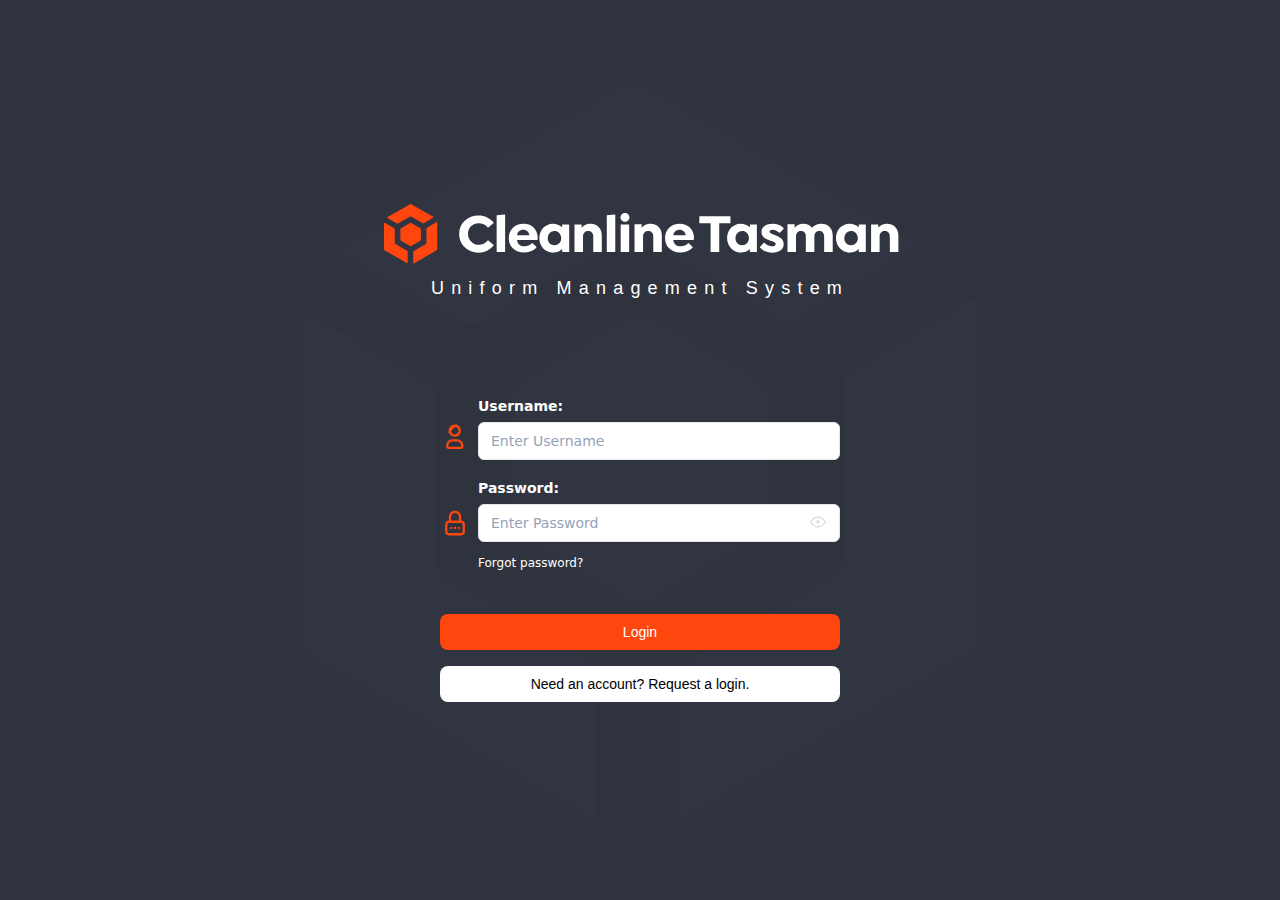
==== index.html @ 6255e621 "Deploy to GitHub Pages" ====
<!doctype html>
<html lang="en">
<head>
  <meta charset="utf-8">
  <title>CleantineTasmanWeb</title>
  <base href="/">
  <meta name="viewport" content="width=device-width, initial-scale=1">
  <link rel="icon" type="image/x-icon" href="favicon.ico">
<link rel="stylesheet" href="styles.css"></head>
<body>
  <app-root></app-root>
<link rel="modulepreload" href="chunk-7CCPOGZI.js"><link rel="modulepreload" href="chunk-U3KWXGMK.js"><link rel="modulepreload" href="chunk-HBVHDKGB.js"><link rel="modulepreload" href="chunk-ECP2NGGU.js"><script src="polyfills.js" type="module"></script><script src="main.js" type="module"></script></body>
</html>
---- styles.css ----
/* src/styles.scss */
*,
::before,
::after {
  --tw-border-spacing-x: 0;
  --tw-border-spacing-y: 0;
  --tw-translate-x: 0;
  --tw-translate-y: 0;
  --tw-rotate: 0;
  --tw-skew-x: 0;
  --tw-skew-y: 0;
  --tw-scale-x: 1;
  --tw-scale-y: 1;
  --tw-pan-x: ;
  --tw-pan-y: ;
  --tw-pinch-zoom: ;
  --tw-scroll-snap-strictness: proximity;
  --tw-gradient-from-position: ;
  --tw-gradient-via-position: ;
  --tw-gradient-to-position: ;
  --tw-ordinal: ;
  --tw-slashed-zero: ;
  --tw-numeric-figure: ;
  --tw-numeric-spacing: ;
  --tw-numeric-fraction: ;
  --tw-ring-inset: ;
  --tw-ring-offset-width: 0px;
  --tw-ring-offset-color: #fff;
  --tw-ring-color: rgb(59 130 246 / 0.5);
  --tw-ring-offset-shadow: 0 0 #0000;
  --tw-ring-shadow: 0 0 #0000;
  --tw-shadow: 0 0 #0000;
  --tw-shadow-colored: 0 0 #0000;
  --tw-blur: ;
  --tw-brightness: ;
  --tw-contrast: ;
  --tw-grayscale: ;
  --tw-hue-rotate: ;
  --tw-invert: ;
  --tw-saturate: ;
  --tw-sepia: ;
  --tw-drop-shadow: ;
  --tw-backdrop-blur: ;
  --tw-backdrop-brightness: ;
  --tw-backdrop-contrast: ;
  --tw-backdrop-grayscale: ;
  --tw-backdrop-hue-rotate: ;
  --tw-backdrop-invert: ;
  --tw-backdrop-opacity: ;
  --tw-backdrop-saturate: ;
  --tw-backdrop-sepia: ;
  --tw-contain-size: ;
  --tw-contain-layout: ;
  --tw-contain-paint: ;
  --tw-contain-style: ;
}
::backdrop {
  --tw-border-spacing-x: 0;
  --tw-border-spacing-y: 0;
  --tw-translate-x: 0;
  --tw-translate-y: 0;
  --tw-rotate: 0;
  --tw-skew-x: 0;
  --tw-skew-y: 0;
  --tw-scale-x: 1;
  --tw-scale-y: 1;
  --tw-pan-x: ;
  --tw-pan-y: ;
  --tw-pinch-zoom: ;
  --tw-scroll-snap-strictness: proximity;
  --tw-gradient-from-position: ;
  --tw-gradient-via-position: ;
  --tw-gradient-to-position: ;
  --tw-ordinal: ;
  --tw-slashed-zero: ;
  --tw-numeric-figure: ;
  --tw-numeric-spacing: ;
  --tw-numeric-fraction: ;
  --tw-ring-inset: ;
  --tw-ring-offset-width: 0px;
  --tw-ring-offset-color: #fff;
  --tw-ring-color: rgb(59 130 246 / 0.5);
  --tw-ring-offset-shadow: 0 0 #0000;
  --tw-ring-shadow: 0 0 #0000;
  --tw-shadow: 0 0 #0000;
  --tw-shadow-colored: 0 0 #0000;
  --tw-blur: ;
  --tw-brightness: ;
  --tw-contrast: ;
  --tw-grayscale: ;
  --tw-hue-rotate: ;
  --tw-invert: ;
  --tw-saturate: ;
  --tw-sepia: ;
  --tw-drop-shadow: ;
  --tw-backdrop-blur: ;
  --tw-backdrop-brightness: ;
  --tw-backdrop-contrast: ;
  --tw-backdrop-grayscale: ;
  --tw-backdrop-hue-rotate: ;
  --tw-backdrop-invert: ;
  --tw-backdrop-opacity: ;
  --tw-backdrop-saturate: ;
  --tw-backdrop-sepia: ;
  --tw-contain-size: ;
  --tw-contain-layout: ;
  --tw-contain-paint: ;
  --tw-contain-style: ;
}
*,
::before,
::after {
  box-sizing: border-box;
  border-width: 0;
  border-style: solid;
  border-color: #e5e7eb;
}
::before,
::after {
  --tw-content: "";
}
html,
:host {
  line-height: 1.5;
  -webkit-text-size-adjust: 100%;
  -moz-tab-size: 4;
  tab-size: 4;
  font-family:
    ui-sans-serif,
    system-ui,
    sans-serif,
    "Apple Color Emoji",
    "Segoe UI Emoji",
    "Segoe UI Symbol",
    "Noto Color Emoji";
  font-feature-settings: normal;
  font-variation-settings: normal;
  -webkit-tap-highlight-color: transparent;
}
body {
  margin: 0;
  line-height: inherit;
}
hr {
  height: 0;
  color: inherit;
  border-top-width: 1px;
}
abbr:where([title]) {
  text-decoration: underline dotted;
}
h1,
h2,
h3,
h4,
h5,
h6 {
  font-size: inherit;
  font-weight: inherit;
}
a {
  color: inherit;
  text-decoration: inherit;
}
b,
strong {
  font-weight: bolder;
}
code,
kbd,
samp,
pre {
  font-family:
    ui-monospace,
    SFMono-Regular,
    Menlo,
    Monaco,
    Consolas,
    "Liberation Mono",
    "Courier New",
    monospace;
  font-feature-settings: normal;
  font-variation-settings: normal;
  font-size: 1em;
}
small {
  font-size: 80%;
}
sub,
sup {
  font-size: 75%;
  line-height: 0;
  position: relative;
  vertical-align: baseline;
}
sub {
  bottom: -0.25em;
}
sup {
  top: -0.5em;
}
table {
  text-indent: 0;
  border-color: inherit;
  border-collapse: collapse;
}
button,
input,
optgroup,
select,
textarea {
  font-family: inherit;
  font-feature-settings: inherit;
  font-variation-settings: inherit;
  font-size: 100%;
  font-weight: inherit;
  line-height: inherit;
  letter-spacing: inherit;
  color: inherit;
  margin: 0;
  padding: 0;
}
button,
select {
  text-transform: none;
}
button,
input:where([type=button]),
input:where([type=reset]),
input:where([type=submit]) {
  -webkit-appearance: button;
  background-color: transparent;
  background-image: none;
}
:-moz-focusring {
  outline: auto;
}
:-moz-ui-invalid {
  box-shadow: none;
}
progress {
  vertical-align: baseline;
}
::-webkit-inner-spin-button,
::-webkit-outer-spin-button {
  height: auto;
}
[type=search] {
  -webkit-appearance: textfield;
  outline-offset: -2px;
}
::-webkit-search-decoration {
  -webkit-appearance: none;
}
::-webkit-file-upload-button {
  -webkit-appearance: button;
  font: inherit;
}
summary {
  display: list-item;
}
blockquote,
dl,
dd,
h1,
h2,
h3,
h4,
h5,
h6,
hr,
figure,
p,
pre {
  margin: 0;
}
fieldset {
  margin: 0;
  padding: 0;
}
legend {
  padding: 0;
}
ol,
ul,
menu {
  list-style: none;
  margin: 0;
  padding: 0;
}
dialog {
  padding: 0;
}
textarea {
  resize: vertical;
}
input::placeholder,
textarea::placeholder {
  opacity: 1;
  color: #9ca3af;
}
button,
[role=button] {
  cursor: pointer;
}
:disabled {
  cursor: default;
}
img,
svg,
video,
canvas,
audio,
iframe,
embed,
object {
  display: block;
  vertical-align: middle;
}
img,
video {
  max-width: 100%;
  height: auto;
}
[hidden] {
  display: none;
}
.sr-only {
  position: absolute;
  width: 1px;
  height: 1px;
  padding: 0;
  margin: -1px;
  overflow: hidden;
  clip: rect(0, 0, 0, 0);
  white-space: nowrap;
  border-width: 0;
}
.pointer-events-none {
  pointer-events: none;
}
.static {
  position: static;
}
.fixed {
  position: fixed;
}
.absolute {
  position: absolute;
}
.relative {
  position: relative;
}
.inset-0 {
  inset: 0px;
}
.-right-7 {
  right: -1.75rem;
}
.bottom-0 {
  bottom: 0px;
}
.left-0 {
  left: 0px;
}
.right-0 {
  right: 0px;
}
.right-2\.5 {
  right: 0.625rem;
}
.top-2\.5 {
  top: 0.625rem;
}
.z-10 {
  z-index: 10;
}
.z-40 {
  z-index: 40;
}
.z-50 {
  z-index: 50;
}
.m-0 {
  margin: 0px;
}
.mx-10 {
  margin-left: 2.5rem;
  margin-right: 2.5rem;
}
.mx-auto {
  margin-left: auto;
  margin-right: auto;
}
.my-2 {
  margin-top: 0.5rem;
  margin-bottom: 0.5rem;
}
.my-5 {
  margin-top: 1.25rem;
  margin-bottom: 1.25rem;
}
.my-6 {
  margin-top: 1.5rem;
  margin-bottom: 1.5rem;
}
.-ml-5 {
  margin-left: -1.25rem;
}
.-mr-1 {
  margin-right: -0.25rem;
}
.-mr-5 {
  margin-right: -1.25rem;
}
.mb-0 {
  margin-bottom: 0px;
}
.mb-1 {
  margin-bottom: 0.25rem;
}
.mb-10 {
  margin-bottom: 2.5rem;
}
.mb-12 {
  margin-bottom: 3rem;
}
.mb-2 {
  margin-bottom: 0.5rem;
}
.mb-3 {
  margin-bottom: 0.75rem;
}
.mb-5 {
  margin-bottom: 1.25rem;
}
.mb-6 {
  margin-bottom: 1.5rem;
}
.me-2 {
  margin-inline-end: 0.5rem;
}
.ml-2 {
  margin-left: 0.5rem;
}
.ml-3 {
  margin-left: 0.75rem;
}
.ml-5 {
  margin-left: 1.25rem;
}
.mr-2 {
  margin-right: 0.5rem;
}
.mr-20 {
  margin-right: 5rem;
}
.mr-3 {
  margin-right: 0.75rem;
}
.mr-5 {
  margin-right: 1.25rem;
}
.mt-1 {
  margin-top: 0.25rem;
}
.mt-1\.5 {
  margin-top: 0.375rem;
}
.mt-10 {
  margin-top: 2.5rem;
}
.mt-12 {
  margin-top: 3rem;
}
.mt-14 {
  margin-top: 3.5rem;
}
.mt-2 {
  margin-top: 0.5rem;
}
.mt-20 {
  margin-top: 5rem;
}
.mt-24 {
  margin-top: 6rem;
}
.mt-3 {
  margin-top: 0.75rem;
}
.mt-4 {
  margin-top: 1rem;
}
.mt-40 {
  margin-top: 10rem;
}
.mt-5 {
  margin-top: 1.25rem;
}
.mt-8 {
  margin-top: 2rem;
}
.block {
  display: block;
}
.inline-block {
  display: inline-block;
}
.flex {
  display: flex;
}
.inline-flex {
  display: inline-flex;
}
.grid {
  display: grid;
}
.hidden {
  display: none;
}
.h-10 {
  height: 2.5rem;
}
.h-44 {
  height: 11rem;
}
.h-48 {
  height: 12rem;
}
.h-5 {
  height: 1.25rem;
}
.h-6 {
  height: 1.5rem;
}
.h-7 {
  height: 1.75rem;
}
.h-8 {
  height: 2rem;
}
.h-full {
  height: 100%;
}
.h-screen {
  height: 100vh;
}
.w-1\/2 {
  width: 50%;
}
.w-1\/3 {
  width: 33.333333%;
}
.w-10 {
  width: 2.5rem;
}
.w-16 {
  width: 4rem;
}
.w-28 {
  width: 7rem;
}
.w-36 {
  width: 9rem;
}
.w-40 {
  width: 10rem;
}
.w-48 {
  width: 12rem;
}
.w-5 {
  width: 1.25rem;
}
.w-52 {
  width: 13rem;
}
.w-6 {
  width: 1.5rem;
}
.w-60 {
  width: 15rem;
}
.w-64 {
  width: 16rem;
}
.w-7 {
  width: 1.75rem;
}
.w-\[450px\] {
  width: 450px;
}
.w-\[500px\] {
  width: 500px;
}
.w-auto {
  width: auto;
}
.w-full {
  width: 100%;
}
.flex-1 {
  flex: 1 1 0%;
}
.flex-auto {
  flex: 1 1 auto;
}
.flex-grow {
  flex-grow: 1;
}
@keyframes spin {
  to {
    transform: rotate(360deg);
  }
}
.animate-spin {
  animation: spin 1s linear infinite;
}
.cursor-default {
  cursor: default;
}
.cursor-pointer {
  cursor: pointer;
}
.resize {
  resize: both;
}
.columns-md {
  columns: 28rem;
}
.grid-cols-2 {
  grid-template-columns: repeat(2, minmax(0, 1fr));
}
.flex-col {
  flex-direction: column;
}
.items-center {
  align-items: center;
}
.justify-end {
  justify-content: flex-end;
}
.justify-center {
  justify-content: center;
}
.justify-between {
  justify-content: space-between;
}
.gap-4 {
  gap: 1rem;
}
.gap-x-1\.5 {
  column-gap: 0.375rem;
}
.overflow-auto {
  overflow: auto;
}
.overflow-hidden {
  overflow: hidden;
}
.overflow-y-auto {
  overflow-y: auto;
}
.overflow-x-hidden {
  overflow-x: hidden;
}
.rounded-full {
  border-radius: 9999px;
}
.rounded-lg {
  border-radius: 0.5rem;
}
.rounded-md {
  border-radius: 0.375rem;
}
.rounded-xl {
  border-radius: 0.75rem;
}
.rounded-b-lg {
  border-bottom-right-radius: 0.5rem;
  border-bottom-left-radius: 0.5rem;
}
.rounded-t-lg {
  border-top-left-radius: 0.5rem;
  border-top-right-radius: 0.5rem;
}
.border {
  border-width: 1px;
}
.border-0 {
  border-width: 0px;
}
.border-b {
  border-bottom-width: 1px;
}
.border-t {
  border-top-width: 1px;
}
.border-solid {
  border-style: solid;
}
.border-charcoal {
  --tw-border-opacity: 1;
  border-color: rgb(47 51 61 / var(--tw-border-opacity));
}
.border-gray-200 {
  --tw-border-opacity: 1;
  border-color: rgb(229 231 235 / var(--tw-border-opacity));
}
.border-gray-400 {
  --tw-border-opacity: 1;
  border-color: rgb(156 163 175 / var(--tw-border-opacity));
}
.border-red-500 {
  --tw-border-opacity: 1;
  border-color: rgb(239 68 68 / var(--tw-border-opacity));
}
.border-sky-500 {
  --tw-border-opacity: 1;
  border-color: rgb(14 165 233 / var(--tw-border-opacity));
}
.bg-black {
  --tw-bg-opacity: 1;
  background-color: rgb(0 0 0 / var(--tw-bg-opacity));
}
.bg-charcoal {
  --tw-bg-opacity: 1;
  background-color: rgb(47 51 61 / var(--tw-bg-opacity));
}
.bg-gray-200 {
  --tw-bg-opacity: 1;
  background-color: rgb(229 231 235 / var(--tw-bg-opacity));
}
.bg-green-300 {
  --tw-bg-opacity: 1;
  background-color: rgb(134 239 172 / var(--tw-bg-opacity));
}
.bg-steel-blue {
  --tw-bg-opacity: 1;
  background-color: rgb(73 81 107 / var(--tw-bg-opacity));
}
.bg-tangerine {
  --tw-bg-opacity: 1;
  background-color: rgb(255 70 15 / var(--tw-bg-opacity));
}
.bg-white {
  --tw-bg-opacity: 1;
  background-color: rgb(255 255 255 / var(--tw-bg-opacity));
}
.fill-slate-100 {
  fill: #f1f5f9;
}
.p-1 {
  padding: 0.25rem;
}
.p-10 {
  padding: 2.5rem;
}
.p-2 {
  padding: 0.5rem;
}
.p-3 {
  padding: 0.75rem;
}
.p-4 {
  padding: 1rem;
}
.p-5 {
  padding: 1.25rem;
}
.p-6 {
  padding: 1.5rem;
}
.px-10 {
  padding-left: 2.5rem;
  padding-right: 2.5rem;
}
.px-24 {
  padding-left: 6rem;
  padding-right: 6rem;
}
.px-3 {
  padding-left: 0.75rem;
  padding-right: 0.75rem;
}
.px-4 {
  padding-left: 1rem;
  padding-right: 1rem;
}
.px-5 {
  padding-left: 1.25rem;
  padding-right: 1.25rem;
}
.px-6 {
  padding-left: 1.5rem;
  padding-right: 1.5rem;
}
.py-1 {
  padding-top: 0.25rem;
  padding-bottom: 0.25rem;
}
.py-2 {
  padding-top: 0.5rem;
  padding-bottom: 0.5rem;
}
.py-2\.5 {
  padding-top: 0.625rem;
  padding-bottom: 0.625rem;
}
.py-3 {
  padding-top: 0.75rem;
  padding-bottom: 0.75rem;
}
.pb-6 {
  padding-bottom: 1.5rem;
}
.pl-10 {
  padding-left: 2.5rem;
}
.pl-3 {
  padding-left: 0.75rem;
}
.pl-7 {
  padding-left: 1.75rem;
}
.pr-1 {
  padding-right: 0.25rem;
}
.pr-10 {
  padding-right: 2.5rem;
}
.pr-5 {
  padding-right: 1.25rem;
}
.pt-0 {
  padding-top: 0px;
}
.pt-0\.5 {
  padding-top: 0.125rem;
}
.pt-1 {
  padding-top: 0.25rem;
}
.pt-10 {
  padding-top: 2.5rem;
}
.pt-12 {
  padding-top: 3rem;
}
.pt-2 {
  padding-top: 0.5rem;
}
.pt-5 {
  padding-top: 1.25rem;
}
.text-left {
  text-align: left;
}
.text-center {
  text-align: center;
}
.text-2xl {
  font-size: 1.5rem;
  line-height: 2rem;
}
.text-base {
  font-size: 1rem;
  line-height: 1.5rem;
}
.text-lg {
  font-size: 1.125rem;
  line-height: 1.75rem;
}
.text-sm {
  font-size: 0.875rem;
  line-height: 1.25rem;
}
.text-xl {
  font-size: 1.25rem;
  line-height: 1.75rem;
}
.text-xs {
  font-size: 0.75rem;
  line-height: 1rem;
}
.font-bold {
  font-weight: 700;
}
.font-light {
  font-weight: 300;
}
.font-medium {
  font-weight: 500;
}
.font-normal {
  font-weight: 400;
}
.font-semibold {
  font-weight: 600;
}
.text-black {
  --tw-text-opacity: 1;
  color: rgb(0 0 0 / var(--tw-text-opacity));
}
.text-charcoal {
  --tw-text-opacity: 1;
  color: rgb(47 51 61 / var(--tw-text-opacity));
}
.text-gray-200 {
  --tw-text-opacity: 1;
  color: rgb(229 231 235 / var(--tw-text-opacity));
}
.text-gray-400 {
  --tw-text-opacity: 1;
  color: rgb(156 163 175 / var(--tw-text-opacity));
}
.text-gray-700 {
  --tw-text-opacity: 1;
  color: rgb(55 65 81 / var(--tw-text-opacity));
}
.text-gray-900 {
  --tw-text-opacity: 1;
  color: rgb(17 24 39 / var(--tw-text-opacity));
}
.text-neon-green {
  --tw-text-opacity: 1;
  color: rgb(2 204 15 / var(--tw-text-opacity));
}
.text-red-500 {
  --tw-text-opacity: 1;
  color: rgb(239 68 68 / var(--tw-text-opacity));
}
.text-red-600 {
  --tw-text-opacity: 1;
  color: rgb(220 38 38 / var(--tw-text-opacity));
}
.text-slate-600 {
  --tw-text-opacity: 1;
  color: rgb(71 85 105 / var(--tw-text-opacity));
}
.text-tangerine {
  --tw-text-opacity: 1;
  color: rgb(255 70 15 / var(--tw-text-opacity));
}
.text-white {
  --tw-text-opacity: 1;
  color: rgb(255 255 255 / var(--tw-text-opacity));
}
.placeholder-slate-400::placeholder {
  --tw-placeholder-opacity: 1;
  color: rgb(148 163 184 / var(--tw-placeholder-opacity));
}
.opacity-0 {
  opacity: 0;
}
.opacity-100 {
  opacity: 1;
}
.opacity-25 {
  opacity: 0.25;
}
.shadow {
  --tw-shadow: 0 1px 3px 0 rgb(0 0 0 / 0.1), 0 1px 2px -1px rgb(0 0 0 / 0.1);
  --tw-shadow-colored: 0 1px 3px 0 var(--tw-shadow-color), 0 1px 2px -1px var(--tw-shadow-color);
  box-shadow:
    var(--tw-ring-offset-shadow, 0 0 #0000),
    var(--tw-ring-shadow, 0 0 #0000),
    var(--tw-shadow);
}
.shadow-lg {
  --tw-shadow: 0 10px 15px -3px rgb(0 0 0 / 0.1), 0 4px 6px -4px rgb(0 0 0 / 0.1);
  --tw-shadow-colored: 0 10px 15px -3px var(--tw-shadow-color), 0 4px 6px -4px var(--tw-shadow-color);
  box-shadow:
    var(--tw-ring-offset-shadow, 0 0 #0000),
    var(--tw-ring-shadow, 0 0 #0000),
    var(--tw-shadow);
}
.shadow-sm {
  --tw-shadow: 0 1px 2px 0 rgb(0 0 0 / 0.05);
  --tw-shadow-colored: 0 1px 2px 0 var(--tw-shadow-color);
  box-shadow:
    var(--tw-ring-offset-shadow, 0 0 #0000),
    var(--tw-ring-shadow, 0 0 #0000),
    var(--tw-shadow);
}
.outline-none {
  outline: 2px solid transparent;
  outline-offset: 2px;
}
.ring-1 {
  --tw-ring-offset-shadow: var(--tw-ring-inset) 0 0 0 var(--tw-ring-offset-width) var(--tw-ring-offset-color);
  --tw-ring-shadow: var(--tw-ring-inset) 0 0 0 calc(1px + var(--tw-ring-offset-width)) var(--tw-ring-color);
  box-shadow:
    var(--tw-ring-offset-shadow),
    var(--tw-ring-shadow),
    var(--tw-shadow, 0 0 #0000);
}
.ring-inset {
  --tw-ring-inset: inset;
}
.ring-black {
  --tw-ring-opacity: 1;
  --tw-ring-color: rgb(0 0 0 / var(--tw-ring-opacity));
}
.ring-gray-300 {
  --tw-ring-opacity: 1;
  --tw-ring-color: rgb(209 213 219 / var(--tw-ring-opacity));
}
.ring-opacity-5 {
  --tw-ring-opacity: 0.05;
}
.drop-shadow-2xl {
  --tw-drop-shadow: drop-shadow(0 25px 25px rgb(0 0 0 / 0.15));
  filter: var(--tw-blur) var(--tw-brightness) var(--tw-contrast) var(--tw-grayscale) var(--tw-hue-rotate) var(--tw-invert) var(--tw-saturate) var(--tw-sepia) var(--tw-drop-shadow);
}
.filter {
  filter: var(--tw-blur) var(--tw-brightness) var(--tw-contrast) var(--tw-grayscale) var(--tw-hue-rotate) var(--tw-invert) var(--tw-saturate) var(--tw-sepia) var(--tw-drop-shadow);
}
.transition {
  transition-property:
    color,
    background-color,
    border-color,
    text-decoration-color,
    fill,
    stroke,
    opacity,
    box-shadow,
    transform,
    filter,
    backdrop-filter;
  transition-timing-function: cubic-bezier(0.4, 0, 0.2, 1);
  transition-duration: 150ms;
}
.transition-all {
  transition-property: all;
  transition-timing-function: cubic-bezier(0.4, 0, 0.2, 1);
  transition-duration: 150ms;
}
.transition-opacity {
  transition-property: opacity;
  transition-timing-function: cubic-bezier(0.4, 0, 0.2, 1);
  transition-duration: 150ms;
}
.duration-100 {
  transition-duration: 100ms;
}
.duration-150 {
  transition-duration: 150ms;
}
.duration-200 {
  transition-duration: 200ms;
}
.duration-300 {
  transition-duration: 300ms;
}
.ease-in-out {
  transition-timing-function: cubic-bezier(0.4, 0, 0.2, 1);
}
.ease-linear {
  transition-timing-function: linear;
}
html,
body {
  height: 100%;
  margin: 0;
  padding: 0;
  min-width: 450px;
  background-color: #2f333d !important;
}
h1,
h2,
h3,
h4,
h5,
h6,
p,
span,
small,
button,
li {
  font-family: "Poppins", sans-serif;
  color: #ffffff;
}
.centered-div {
  display: flex;
  flex-direction: column;
  justify-content: center;
  align-items: center;
}
* {
  scrollbar-width: thin;
  scrollbar-color: #9b9b9b #ffffff;
}
::-webkit-scrollbar {
  width: 5px;
  height: 5px;
  border-radius: 50px;
}
::-webkit-scrollbar-button {
  display: none;
}
::-webkit-scrollbar-thumb {
  background: #9b9b9b;
  border-radius: 50px;
}
::-webkit-scrollbar-thumb:hover {
  background: #7a7a7a;
}
::-webkit-scrollbar-track {
  background: #ffffff;
  border-radius: 50px;
  box-shadow: inset 7px 10px 12px #f0f0f0;
}
.placeholder\:text-slate-600::placeholder {
  --tw-text-opacity: 1;
  color: rgb(71 85 105 / var(--tw-text-opacity));
}
.after\:absolute::after {
  content: var(--tw-content);
  position: absolute;
}
.after\:left-\[5px\]::after {
  content: var(--tw-content);
  left: 5px;
}
.after\:start-\[7px\]::after {
  content: var(--tw-content);
  inset-inline-start: 7px;
}
.after\:top-\[4px\]::after {
  content: var(--tw-content);
  top: 4px;
}
.after\:h-4::after {
  content: var(--tw-content);
  height: 1rem;
}
.after\:w-4::after {
  content: var(--tw-content);
  width: 1rem;
}
.after\:rounded-full::after {
  content: var(--tw-content);
  border-radius: 9999px;
}
.after\:border::after {
  content: var(--tw-content);
  border-width: 1px;
}
.after\:border-gray-300::after {
  content: var(--tw-content);
  --tw-border-opacity: 1;
  border-color: rgb(209 213 219 / var(--tw-border-opacity));
}
.after\:bg-white::after {
  content: var(--tw-content);
  --tw-bg-opacity: 1;
  background-color: rgb(255 255 255 / var(--tw-bg-opacity));
}
.after\:transition-all::after {
  content: var(--tw-content);
  transition-property: all;
  transition-timing-function: cubic-bezier(0.4, 0, 0.2, 1);
  transition-duration: 150ms;
}
.after\:content-\[\'\'\]::after {
  --tw-content: "";
  content: var(--tw-content);
}
.hover\:rounded-2xl:hover {
  border-radius: 1rem;
}
.hover\:rounded-xl:hover {
  border-radius: 0.75rem;
}
.hover\:border-slate-300:hover {
  --tw-border-opacity: 1;
  border-color: rgb(203 213 225 / var(--tw-border-opacity));
}
.hover\:bg-gray-200:hover {
  --tw-bg-opacity: 1;
  background-color: rgb(229 231 235 / var(--tw-bg-opacity));
}
.hover\:bg-orange-700:hover {
  --tw-bg-opacity: 1;
  background-color: rgb(194 65 12 / var(--tw-bg-opacity));
}
.hover\:bg-orange-800:hover {
  --tw-bg-opacity: 1;
  background-color: rgb(154 52 18 / var(--tw-bg-opacity));
}
.hover\:bg-slate-100:hover {
  --tw-bg-opacity: 1;
  background-color: rgb(241 245 249 / var(--tw-bg-opacity));
}
.hover\:bg-slate-200:hover {
  --tw-bg-opacity: 1;
  background-color: rgb(226 232 240 / var(--tw-bg-opacity));
}
.hover\:bg-slate-700:hover {
  --tw-bg-opacity: 1;
  background-color: rgb(51 65 85 / var(--tw-bg-opacity));
}
.hover\:bg-steel-blue:hover {
  --tw-bg-opacity: 1;
  background-color: rgb(73 81 107 / var(--tw-bg-opacity));
}
.hover\:font-extrabold:hover {
  font-weight: 800;
}
.hover\:font-medium:hover {
  font-weight: 500;
}
.hover\:font-semibold:hover {
  font-weight: 600;
}
.hover\:text-slate-300:hover {
  --tw-text-opacity: 1;
  color: rgb(203 213 225 / var(--tw-text-opacity));
}
.hover\:shadow-lg:hover {
  --tw-shadow: 0 10px 15px -3px rgb(0 0 0 / 0.1), 0 4px 6px -4px rgb(0 0 0 / 0.1);
  --tw-shadow-colored: 0 10px 15px -3px var(--tw-shadow-color), 0 4px 6px -4px var(--tw-shadow-color);
  box-shadow:
    var(--tw-ring-offset-shadow, 0 0 #0000),
    var(--tw-ring-shadow, 0 0 #0000),
    var(--tw-shadow);
}
.focus\:border-sky-500:focus {
  --tw-border-opacity: 1;
  border-color: rgb(14 165 233 / var(--tw-border-opacity));
}
.focus\:border-slate-400:focus {
  --tw-border-opacity: 1;
  border-color: rgb(148 163 184 / var(--tw-border-opacity));
}
.focus\:shadow:focus {
  --tw-shadow: 0 1px 3px 0 rgb(0 0 0 / 0.1), 0 1px 2px -1px rgb(0 0 0 / 0.1);
  --tw-shadow-colored: 0 1px 3px 0 var(--tw-shadow-color), 0 1px 2px -1px var(--tw-shadow-color);
  box-shadow:
    var(--tw-ring-offset-shadow, 0 0 #0000),
    var(--tw-ring-shadow, 0 0 #0000),
    var(--tw-shadow);
}
.focus\:outline-none:focus {
  outline: 2px solid transparent;
  outline-offset: 2px;
}
.focus\:ring-4:focus {
  --tw-ring-offset-shadow: var(--tw-ring-inset) 0 0 0 var(--tw-ring-offset-width) var(--tw-ring-offset-color);
  --tw-ring-shadow: var(--tw-ring-inset) 0 0 0 calc(4px + var(--tw-ring-offset-width)) var(--tw-ring-color);
  box-shadow:
    var(--tw-ring-offset-shadow),
    var(--tw-ring-shadow),
    var(--tw-shadow, 0 0 #0000);
}
.focus\:ring-orange-300:focus {
  --tw-ring-opacity: 1;
  --tw-ring-color: rgb(253 186 116 / var(--tw-ring-opacity));
}
.peer:checked ~ .peer-checked\:bg-neon-green {
  --tw-bg-opacity: 1;
  background-color: rgb(2 204 15 / var(--tw-bg-opacity));
}
.peer:checked ~ .peer-checked\:after\:translate-x-\[82px\]::after {
  content: var(--tw-content);
  --tw-translate-x: 82px;
  transform: translate(var(--tw-translate-x), var(--tw-translate-y)) rotate(var(--tw-rotate)) skewX(var(--tw-skew-x)) skewY(var(--tw-skew-y)) scaleX(var(--tw-scale-x)) scaleY(var(--tw-scale-y));
}
.peer:checked ~ .peer-checked\:after\:border-white::after {
  content: var(--tw-content);
  --tw-border-opacity: 1;
  border-color: rgb(255 255 255 / var(--tw-border-opacity));
}
.peer:focus ~ .peer-focus\:outline-none {
  outline: 2px solid transparent;
  outline-offset: 2px;
}
@media (min-width: 640px) {
  .sm\:text-xs {
    font-size: 0.75rem;
    line-height: 1rem;
  }
}
@media (min-width: 768px) {
  .md\:block {
    display: block;
  }
  .md\:hidden {
    display: none;
  }
  .md\:w-fit {
    width: fit-content;
  }
  .md\:grid-cols-3 {
    grid-template-columns: repeat(3, minmax(0, 1fr));
  }
}
@media (min-width: 1024px) {
  .lg\:-ml-3 {
    margin-left: -0.75rem;
  }
  .lg\:hidden {
    display: none;
  }
  .lg\:w-56 {
    width: 14rem;
  }
  .lg\:text-lg {
    font-size: 1.125rem;
    line-height: 1.75rem;
  }
}
.peer:checked ~ .rtl\:peer-checked\:after\:-translate-x-full:where([dir=rtl], [dir=rtl] *)::after {
  content: var(--tw-content);
  --tw-translate-x: -100%;
  transform: translate(var(--tw-translate-x), var(--tw-translate-y)) rotate(var(--tw-rotate)) skewX(var(--tw-skew-x)) skewY(var(--tw-skew-y)) scaleX(var(--tw-scale-x)) scaleY(var(--tw-scale-y));
}
@media (prefers-color-scheme: dark) {
  .dark\:bg-gray-700 {
    --tw-bg-opacity: 1;
    background-color: rgb(55 65 81 / var(--tw-bg-opacity));
  }
  .dark\:text-gray-600 {
    --tw-text-opacity: 1;
    color: rgb(75 85 99 / var(--tw-text-opacity));
  }
}

/* src/assets/styles/index.scss */
@font-face {
  font-family: "Poppins Light";
  src: local("Poppins Light") url("./media/Poppins-Light.ttf") format("truetype");
}
:root {
  --orange-color: #ff460f;
  --default-color: #2f333d;
  --steel-blue: #49516b --input-error-color: #cf6679;
  --input-valid-color: #38bdf8;
}

/* angular:styles/global:styles */
/*# sourceMappingURL=styles.css.map */
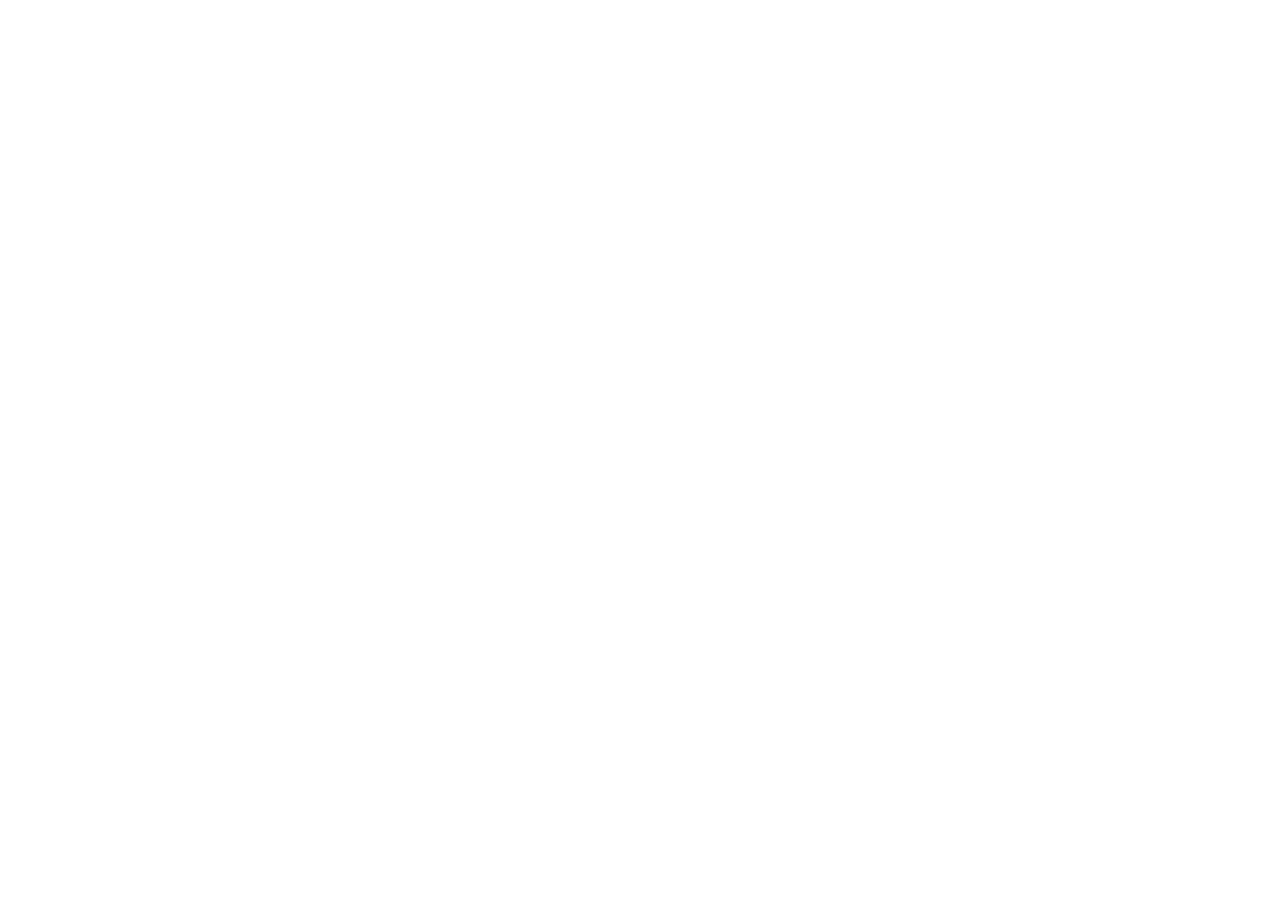
==== commit c6649abd: "Auto-generated commit" ====
--- a/index.html
+++ b/index.html
@@ -3,11 +3,11 @@
 <head>
   <meta charset="utf-8">
   <title>CleantineTasmanWeb</title>
-  <base href="/">
+  <base href="/cleanline/">
   <meta name="viewport" content="width=device-width, initial-scale=1">
   <link rel="icon" type="image/x-icon" href="favicon.ico">
 <link rel="stylesheet" href="styles.css"></head>
 <body>
   <app-root></app-root>
-<link rel="modulepreload" href="chunk-7CCPOGZI.js"><link rel="modulepreload" href="chunk-U3KWXGMK.js"><link rel="modulepreload" href="chunk-HBVHDKGB.js"><link rel="modulepreload" href="chunk-ECP2NGGU.js"><script src="polyfills.js" type="module"></script><script src="main.js" type="module"></script></body>
+<link rel="modulepreload" href="chunk-7CCPOGZI.js"><link rel="modulepreload" href="chunk-KLFLAN6I.js"><link rel="modulepreload" href="chunk-HBVHDKGB.js"><link rel="modulepreload" href="chunk-ECP2NGGU.js"><script src="polyfills.js" type="module"></script><script src="main.js" type="module"></script></body>
 </html>
